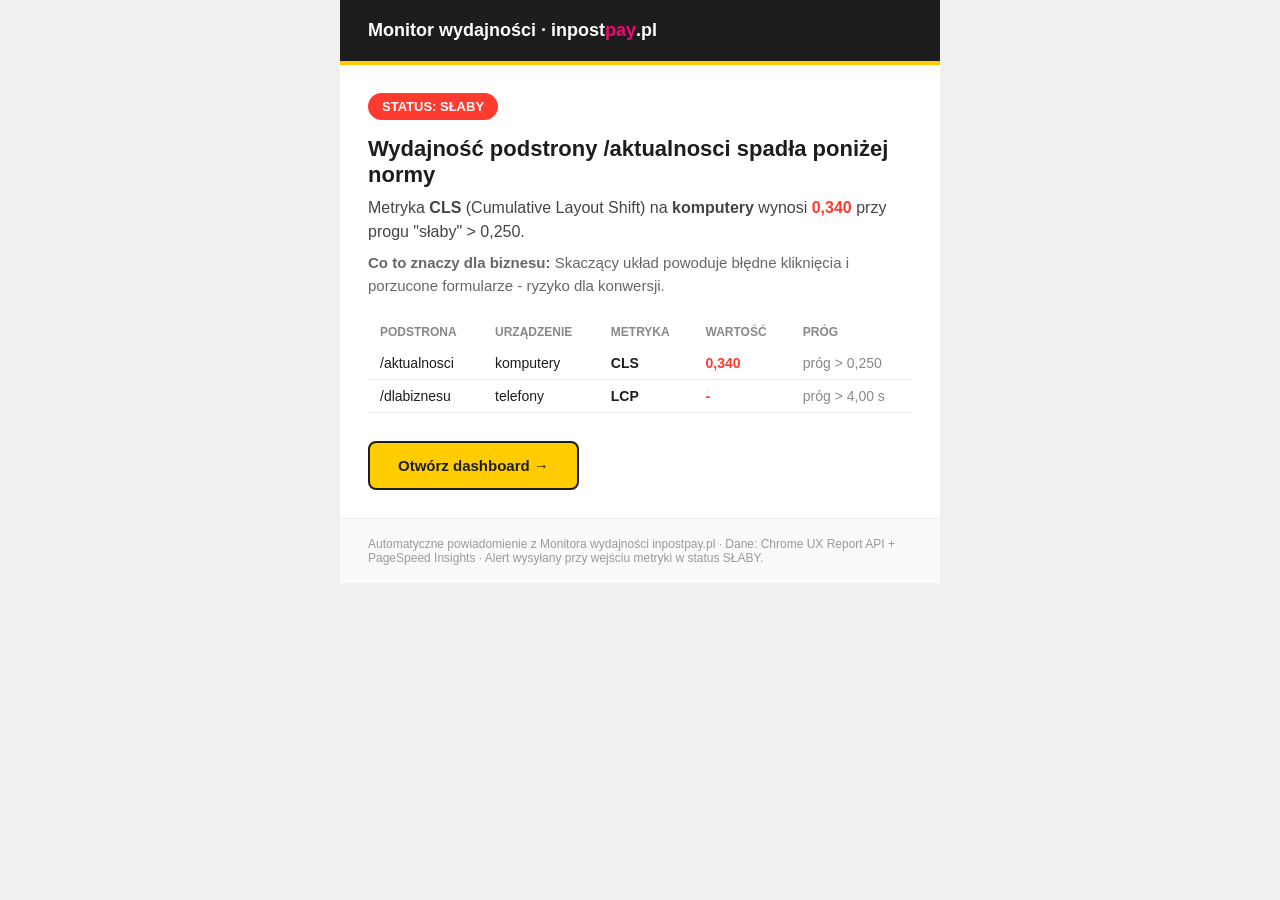
==== docs/alerts/ostatni-alert.html @ 341c6a27 "pomiar 2026-07-07T10:46Z" ====
<!DOCTYPE html>
<html lang="pl"><head><meta charset="utf-8">
<meta name="viewport" content="width=device-width, initial-scale=1">
<meta name="robots" content="noindex, nofollow"></head>
<body style="margin:0;background:#f0f0f0;font-family:Arial,Helvetica,sans-serif;color:#1D1D1D;">
<div style="max-width:600px;margin:0 auto;background:#fff;">
  <div style="background:#1D1D1D;padding:20px 28px;border-bottom:4px solid #FFCC00;">
    <span style="color:#fff;font-size:18px;font-weight:700;">Monitor wydajności · inpost</span><span
      style="color:#EC0E6E;font-size:18px;font-weight:800;">pay</span><span
      style="color:#fff;font-size:18px;font-weight:700;">.pl</span>
  </div>
  <div style="padding:28px;">
    
    <div style="background:#FF3B30;color:#fff;display:inline-block;padding:6px 14px;
         border-radius:20px;font-size:13px;font-weight:700;">STATUS: SŁABY</div>
    <h1 style="font-size:22px;margin:16px 0 8px;">Wydajność podstrony /aktualnosci
        spadła poniżej normy</h1>
    <p style="font-size:16px;line-height:1.5;color:#444;margin:0 0 8px;">
      Metryka <b>CLS</b> (Cumulative Layout Shift) na
      <b>komputery</b> wynosi
      <b style="color:#FF3B30;">0,340</b>
      przy progu &quot;słaby&quot; &gt; 0,250.
    </p>
    <p style="font-size:15px;line-height:1.5;color:#666;margin:0 0 20px;">
      <b>Co to znaczy dla biznesu:</b> Skaczący układ powoduje błędne kliknięcia i porzucone formularze - ryzyko dla konwersji.
    </p>
    <table style="width:100%;border-collapse:collapse;font-size:14px;">
      <thead><tr style="text-align:left;color:#888;font-size:12px;text-transform:uppercase;">
        <th style="padding:8px 12px;">Podstrona</th><th style="padding:8px 12px;">Urządzenie</th>
        <th style="padding:8px 12px;">Metryka</th><th style="padding:8px 12px;">Wartość</th>
        <th style="padding:8px 12px;">Próg</th></tr></thead>
      <tbody><tr><td style="padding:8px 12px;border-bottom:1px solid #eee;">/aktualnosci</td><td style="padding:8px 12px;border-bottom:1px solid #eee;">komputery</td><td style="padding:8px 12px;border-bottom:1px solid #eee;"><b>CLS</b></td><td style="padding:8px 12px;border-bottom:1px solid #eee;color:#FF3B30;font-weight:700;">0,340</td><td style="padding:8px 12px;border-bottom:1px solid #eee;color:#888;">próg &gt; 0,250</td></tr><tr><td style="padding:8px 12px;border-bottom:1px solid #eee;">/dlabiznesu</td><td style="padding:8px 12px;border-bottom:1px solid #eee;">telefony</td><td style="padding:8px 12px;border-bottom:1px solid #eee;"><b>LCP</b></td><td style="padding:8px 12px;border-bottom:1px solid #eee;color:#FF3B30;font-weight:700;">-</td><td style="padding:8px 12px;border-bottom:1px solid #eee;color:#888;">próg &gt; 4,00 s</td></tr></tbody>
    </table>
    
    <div style="margin-top:28px;">
      <a href="" style="background:#FFCC00;color:#1D1D1D;text-decoration:none;
         padding:14px 28px;border-radius:8px;font-weight:800;font-size:15px;display:inline-block;
         border:2px solid #1D1D1D;">Otwórz dashboard →</a>
    </div>
  </div>
  <div style="padding:18px 28px;background:#fafafa;color:#999;font-size:12px;border-top:1px solid #eee;">
    Automatyczne powiadomienie z Monitora wydajności inpostpay.pl · Dane: Chrome UX Report API +
    PageSpeed Insights · Alert wysyłany przy wejściu metryki w status SŁABY.
  </div>
</div></body></html>
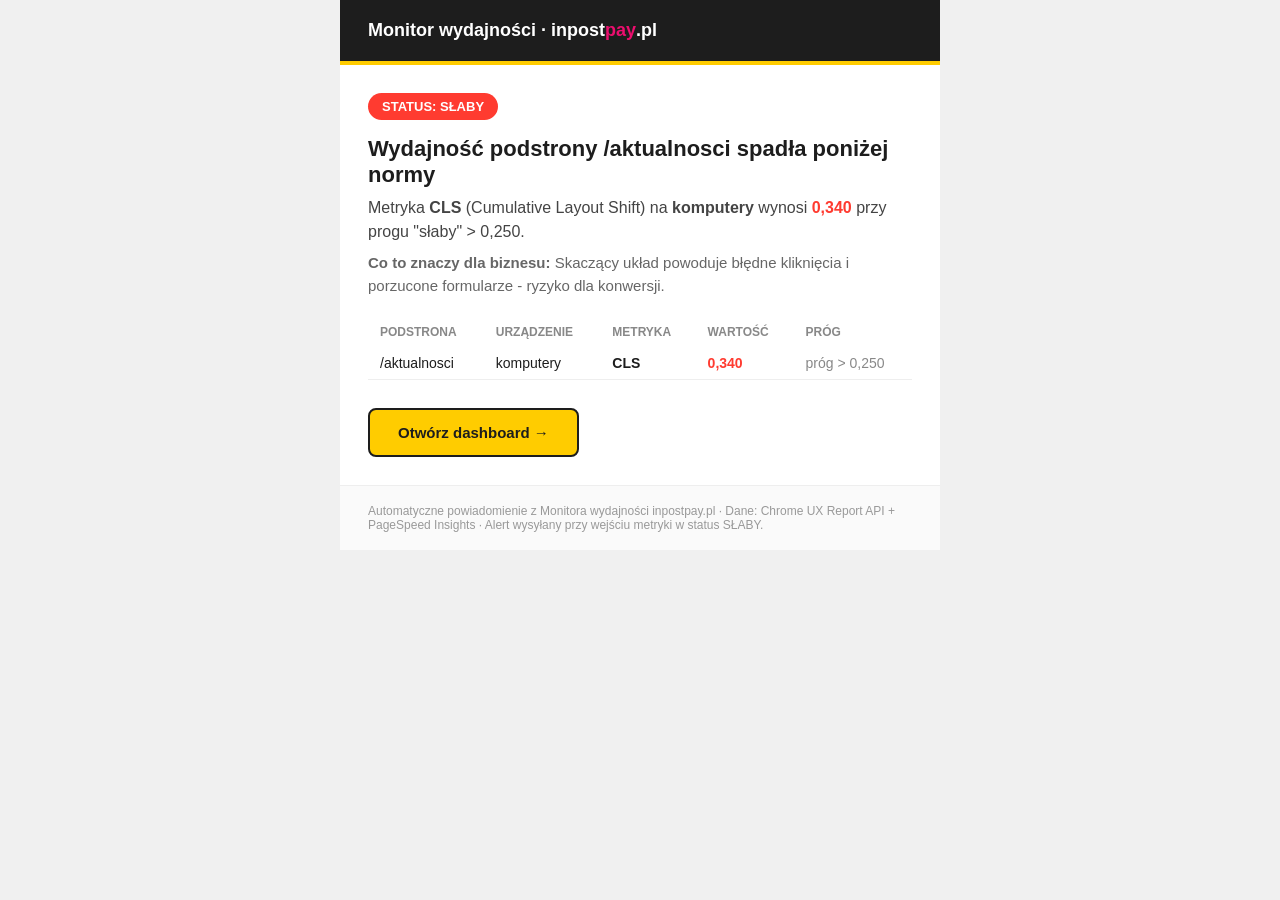
==== commit 2f492dc9: "pomiar 2026-07-08T10:05Z" ====
--- a/docs/alerts/ostatni-alert.html
+++ b/docs/alerts/ostatni-alert.html
@@ -29,7 +29,7 @@
         <th style="padding:8px 12px;">Podstrona</th><th style="padding:8px 12px;">Urządzenie</th>
         <th style="padding:8px 12px;">Metryka</th><th style="padding:8px 12px;">Wartość</th>
         <th style="padding:8px 12px;">Próg</th></tr></thead>
-      <tbody><tr><td style="padding:8px 12px;border-bottom:1px solid #eee;">/aktualnosci</td><td style="padding:8px 12px;border-bottom:1px solid #eee;">komputery</td><td style="padding:8px 12px;border-bottom:1px solid #eee;"><b>CLS</b></td><td style="padding:8px 12px;border-bottom:1px solid #eee;color:#FF3B30;font-weight:700;">0,340</td><td style="padding:8px 12px;border-bottom:1px solid #eee;color:#888;">próg &gt; 0,250</td></tr><tr><td style="padding:8px 12px;border-bottom:1px solid #eee;">/dlabiznesu</td><td style="padding:8px 12px;border-bottom:1px solid #eee;">telefony</td><td style="padding:8px 12px;border-bottom:1px solid #eee;"><b>LCP</b></td><td style="padding:8px 12px;border-bottom:1px solid #eee;color:#FF3B30;font-weight:700;">-</td><td style="padding:8px 12px;border-bottom:1px solid #eee;color:#888;">próg &gt; 4,00 s</td></tr></tbody>
+      <tbody><tr><td style="padding:8px 12px;border-bottom:1px solid #eee;">/aktualnosci</td><td style="padding:8px 12px;border-bottom:1px solid #eee;">komputery</td><td style="padding:8px 12px;border-bottom:1px solid #eee;"><b>CLS</b></td><td style="padding:8px 12px;border-bottom:1px solid #eee;color:#FF3B30;font-weight:700;">0,340</td><td style="padding:8px 12px;border-bottom:1px solid #eee;color:#888;">próg &gt; 0,250</td></tr></tbody>
     </table>
     
     <div style="margin-top:28px;">
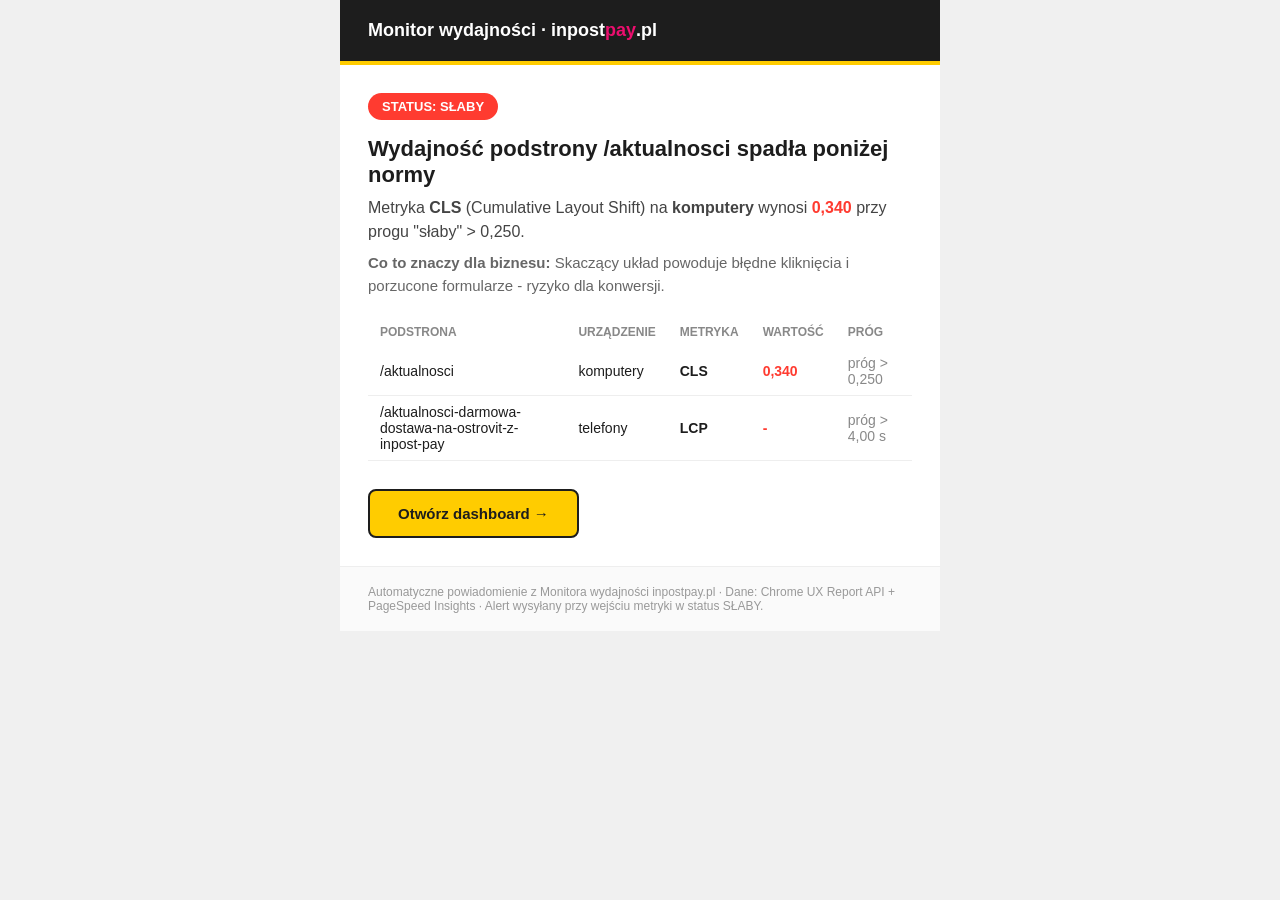
==== commit ab04bfc9: "pomiar 2026-07-09T10:56Z" ====
--- a/docs/alerts/ostatni-alert.html
+++ b/docs/alerts/ostatni-alert.html
@@ -29,7 +29,7 @@
         <th style="padding:8px 12px;">Podstrona</th><th style="padding:8px 12px;">Urządzenie</th>
         <th style="padding:8px 12px;">Metryka</th><th style="padding:8px 12px;">Wartość</th>
         <th style="padding:8px 12px;">Próg</th></tr></thead>
-      <tbody><tr><td style="padding:8px 12px;border-bottom:1px solid #eee;">/aktualnosci</td><td style="padding:8px 12px;border-bottom:1px solid #eee;">komputery</td><td style="padding:8px 12px;border-bottom:1px solid #eee;"><b>CLS</b></td><td style="padding:8px 12px;border-bottom:1px solid #eee;color:#FF3B30;font-weight:700;">0,340</td><td style="padding:8px 12px;border-bottom:1px solid #eee;color:#888;">próg &gt; 0,250</td></tr></tbody>
+      <tbody><tr><td style="padding:8px 12px;border-bottom:1px solid #eee;">/aktualnosci</td><td style="padding:8px 12px;border-bottom:1px solid #eee;">komputery</td><td style="padding:8px 12px;border-bottom:1px solid #eee;"><b>CLS</b></td><td style="padding:8px 12px;border-bottom:1px solid #eee;color:#FF3B30;font-weight:700;">0,340</td><td style="padding:8px 12px;border-bottom:1px solid #eee;color:#888;">próg &gt; 0,250</td></tr><tr><td style="padding:8px 12px;border-bottom:1px solid #eee;">/aktualnosci-darmowa-dostawa-na-ostrovit-z-inpost-pay</td><td style="padding:8px 12px;border-bottom:1px solid #eee;">telefony</td><td style="padding:8px 12px;border-bottom:1px solid #eee;"><b>LCP</b></td><td style="padding:8px 12px;border-bottom:1px solid #eee;color:#FF3B30;font-weight:700;">-</td><td style="padding:8px 12px;border-bottom:1px solid #eee;color:#888;">próg &gt; 4,00 s</td></tr></tbody>
     </table>
     
     <div style="margin-top:28px;">
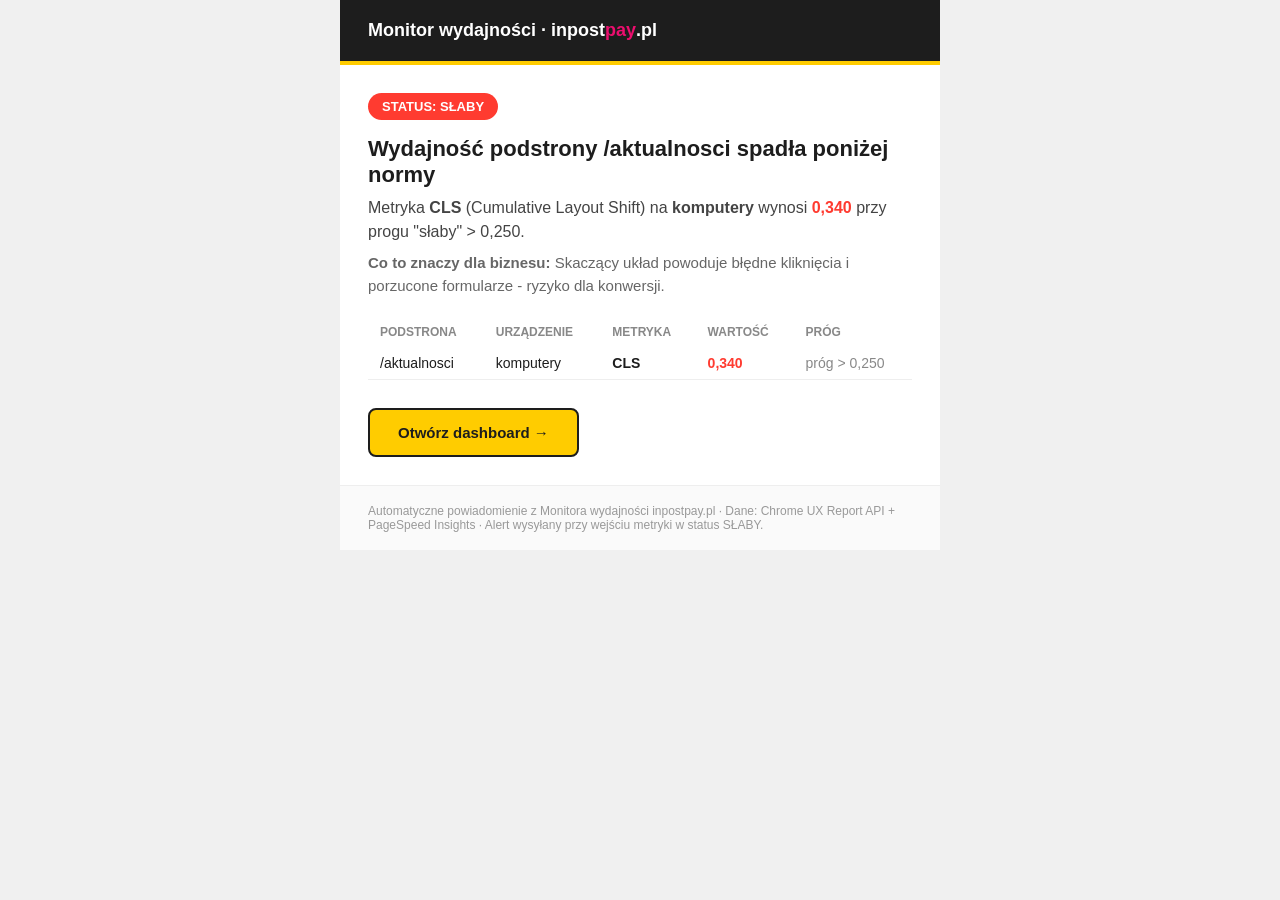
==== commit 468731fc: "pomiar 2026-07-10T10:50Z" ====
--- a/docs/alerts/ostatni-alert.html
+++ b/docs/alerts/ostatni-alert.html
@@ -29,7 +29,7 @@
         <th style="padding:8px 12px;">Podstrona</th><th style="padding:8px 12px;">Urządzenie</th>
         <th style="padding:8px 12px;">Metryka</th><th style="padding:8px 12px;">Wartość</th>
         <th style="padding:8px 12px;">Próg</th></tr></thead>
-      <tbody><tr><td style="padding:8px 12px;border-bottom:1px solid #eee;">/aktualnosci</td><td style="padding:8px 12px;border-bottom:1px solid #eee;">komputery</td><td style="padding:8px 12px;border-bottom:1px solid #eee;"><b>CLS</b></td><td style="padding:8px 12px;border-bottom:1px solid #eee;color:#FF3B30;font-weight:700;">0,340</td><td style="padding:8px 12px;border-bottom:1px solid #eee;color:#888;">próg &gt; 0,250</td></tr><tr><td style="padding:8px 12px;border-bottom:1px solid #eee;">/aktualnosci-darmowa-dostawa-na-ostrovit-z-inpost-pay</td><td style="padding:8px 12px;border-bottom:1px solid #eee;">telefony</td><td style="padding:8px 12px;border-bottom:1px solid #eee;"><b>LCP</b></td><td style="padding:8px 12px;border-bottom:1px solid #eee;color:#FF3B30;font-weight:700;">-</td><td style="padding:8px 12px;border-bottom:1px solid #eee;color:#888;">próg &gt; 4,00 s</td></tr></tbody>
+      <tbody><tr><td style="padding:8px 12px;border-bottom:1px solid #eee;">/aktualnosci</td><td style="padding:8px 12px;border-bottom:1px solid #eee;">komputery</td><td style="padding:8px 12px;border-bottom:1px solid #eee;"><b>CLS</b></td><td style="padding:8px 12px;border-bottom:1px solid #eee;color:#FF3B30;font-weight:700;">0,340</td><td style="padding:8px 12px;border-bottom:1px solid #eee;color:#888;">próg &gt; 0,250</td></tr></tbody>
     </table>
     
     <div style="margin-top:28px;">
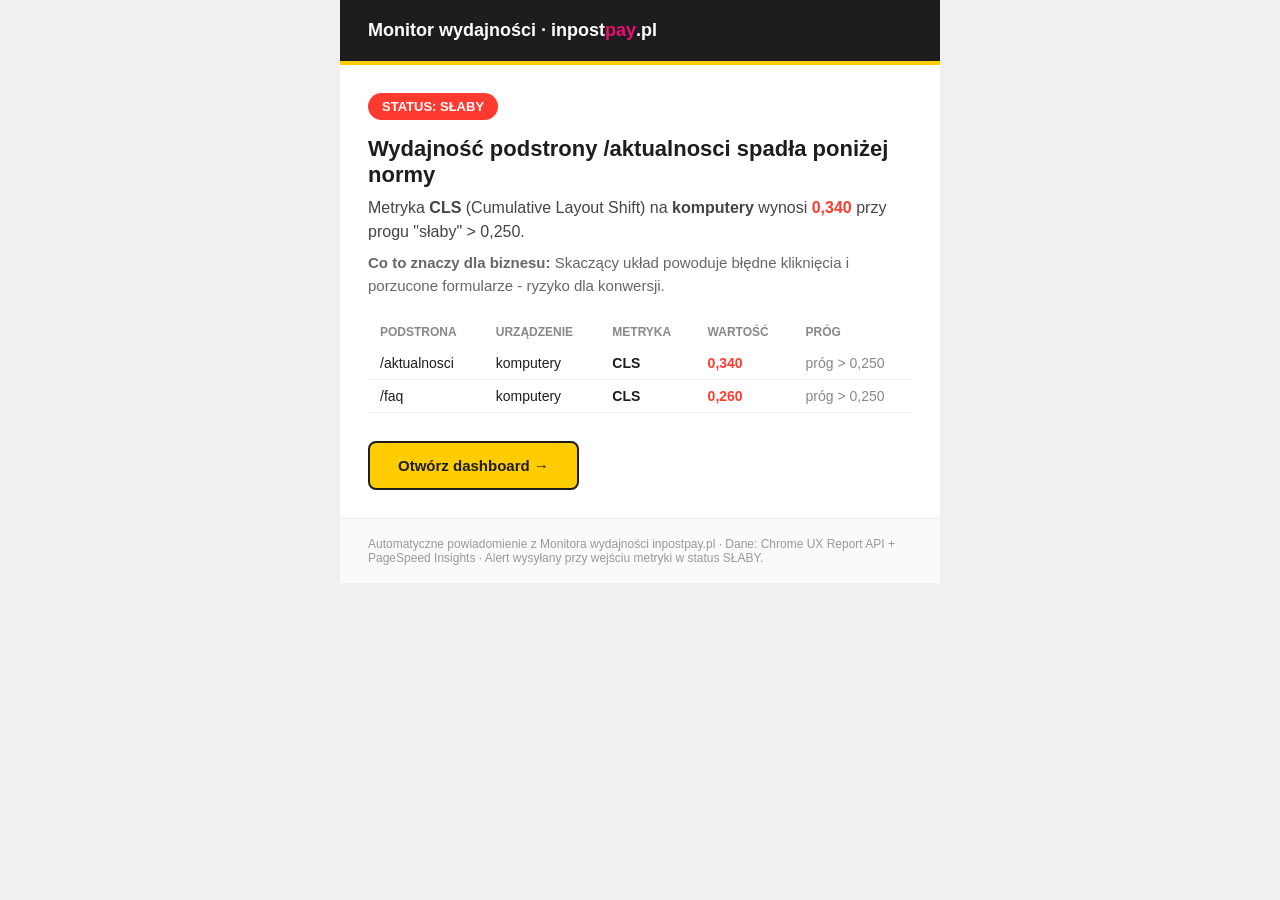
==== commit 247ad891: "pomiar 2026-07-16T09:22Z" ====
--- a/docs/alerts/ostatni-alert.html
+++ b/docs/alerts/ostatni-alert.html
@@ -29,7 +29,7 @@
         <th style="padding:8px 12px;">Podstrona</th><th style="padding:8px 12px;">Urządzenie</th>
         <th style="padding:8px 12px;">Metryka</th><th style="padding:8px 12px;">Wartość</th>
         <th style="padding:8px 12px;">Próg</th></tr></thead>
-      <tbody><tr><td style="padding:8px 12px;border-bottom:1px solid #eee;">/aktualnosci</td><td style="padding:8px 12px;border-bottom:1px solid #eee;">komputery</td><td style="padding:8px 12px;border-bottom:1px solid #eee;"><b>CLS</b></td><td style="padding:8px 12px;border-bottom:1px solid #eee;color:#FF3B30;font-weight:700;">0,340</td><td style="padding:8px 12px;border-bottom:1px solid #eee;color:#888;">próg &gt; 0,250</td></tr></tbody>
+      <tbody><tr><td style="padding:8px 12px;border-bottom:1px solid #eee;">/aktualnosci</td><td style="padding:8px 12px;border-bottom:1px solid #eee;">komputery</td><td style="padding:8px 12px;border-bottom:1px solid #eee;"><b>CLS</b></td><td style="padding:8px 12px;border-bottom:1px solid #eee;color:#FF3B30;font-weight:700;">0,340</td><td style="padding:8px 12px;border-bottom:1px solid #eee;color:#888;">próg &gt; 0,250</td></tr><tr><td style="padding:8px 12px;border-bottom:1px solid #eee;">/faq</td><td style="padding:8px 12px;border-bottom:1px solid #eee;">komputery</td><td style="padding:8px 12px;border-bottom:1px solid #eee;"><b>CLS</b></td><td style="padding:8px 12px;border-bottom:1px solid #eee;color:#FF3B30;font-weight:700;">0,260</td><td style="padding:8px 12px;border-bottom:1px solid #eee;color:#888;">próg &gt; 0,250</td></tr></tbody>
     </table>
     
     <div style="margin-top:28px;">
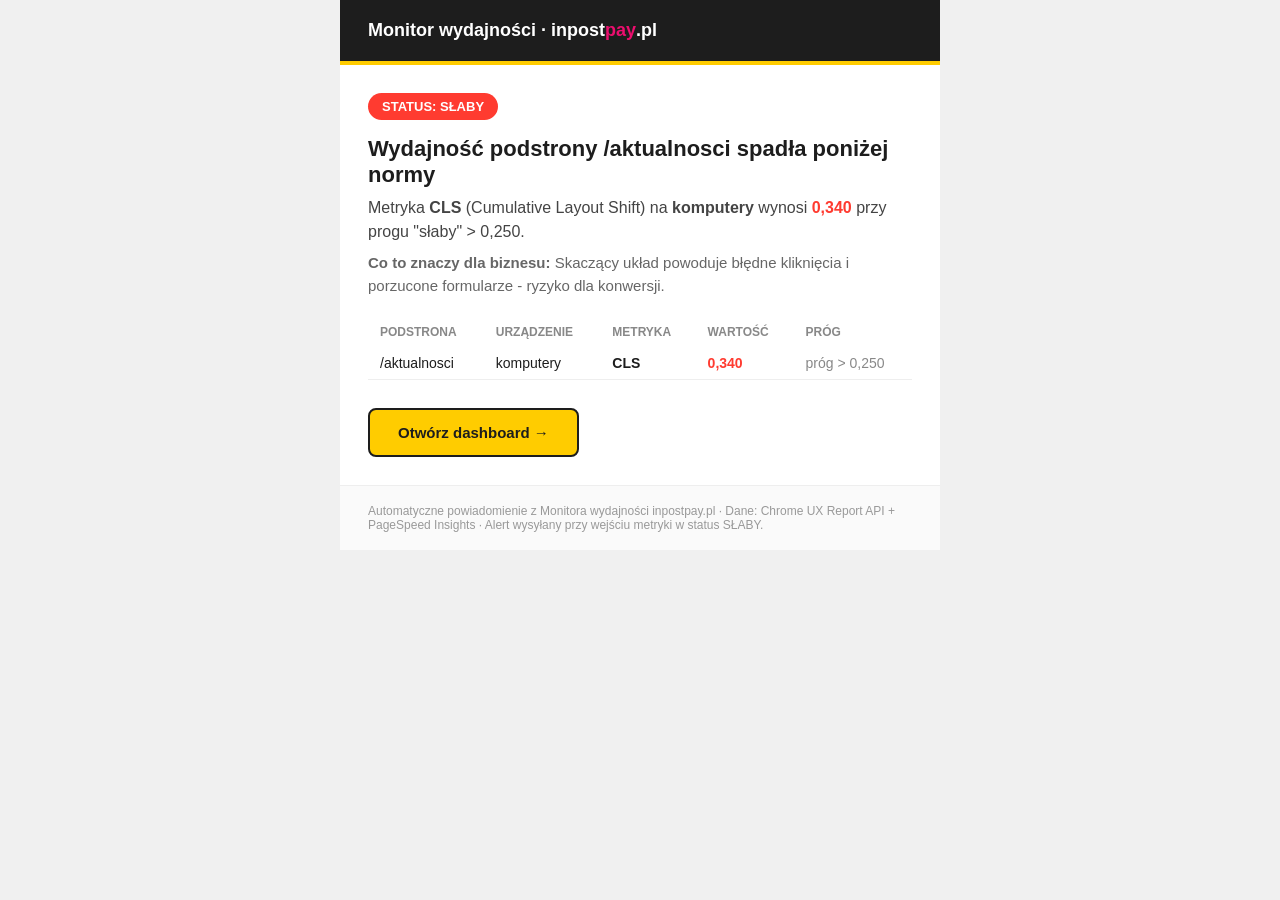
==== commit 548842b7: "pomiar 2026-07-17T09:16Z" ====
--- a/docs/alerts/ostatni-alert.html
+++ b/docs/alerts/ostatni-alert.html
@@ -29,7 +29,7 @@
         <th style="padding:8px 12px;">Podstrona</th><th style="padding:8px 12px;">Urządzenie</th>
         <th style="padding:8px 12px;">Metryka</th><th style="padding:8px 12px;">Wartość</th>
         <th style="padding:8px 12px;">Próg</th></tr></thead>
-      <tbody><tr><td style="padding:8px 12px;border-bottom:1px solid #eee;">/aktualnosci</td><td style="padding:8px 12px;border-bottom:1px solid #eee;">komputery</td><td style="padding:8px 12px;border-bottom:1px solid #eee;"><b>CLS</b></td><td style="padding:8px 12px;border-bottom:1px solid #eee;color:#FF3B30;font-weight:700;">0,340</td><td style="padding:8px 12px;border-bottom:1px solid #eee;color:#888;">próg &gt; 0,250</td></tr><tr><td style="padding:8px 12px;border-bottom:1px solid #eee;">/faq</td><td style="padding:8px 12px;border-bottom:1px solid #eee;">komputery</td><td style="padding:8px 12px;border-bottom:1px solid #eee;"><b>CLS</b></td><td style="padding:8px 12px;border-bottom:1px solid #eee;color:#FF3B30;font-weight:700;">0,260</td><td style="padding:8px 12px;border-bottom:1px solid #eee;color:#888;">próg &gt; 0,250</td></tr></tbody>
+      <tbody><tr><td style="padding:8px 12px;border-bottom:1px solid #eee;">/aktualnosci</td><td style="padding:8px 12px;border-bottom:1px solid #eee;">komputery</td><td style="padding:8px 12px;border-bottom:1px solid #eee;"><b>CLS</b></td><td style="padding:8px 12px;border-bottom:1px solid #eee;color:#FF3B30;font-weight:700;">0,340</td><td style="padding:8px 12px;border-bottom:1px solid #eee;color:#888;">próg &gt; 0,250</td></tr></tbody>
     </table>
     
     <div style="margin-top:28px;">
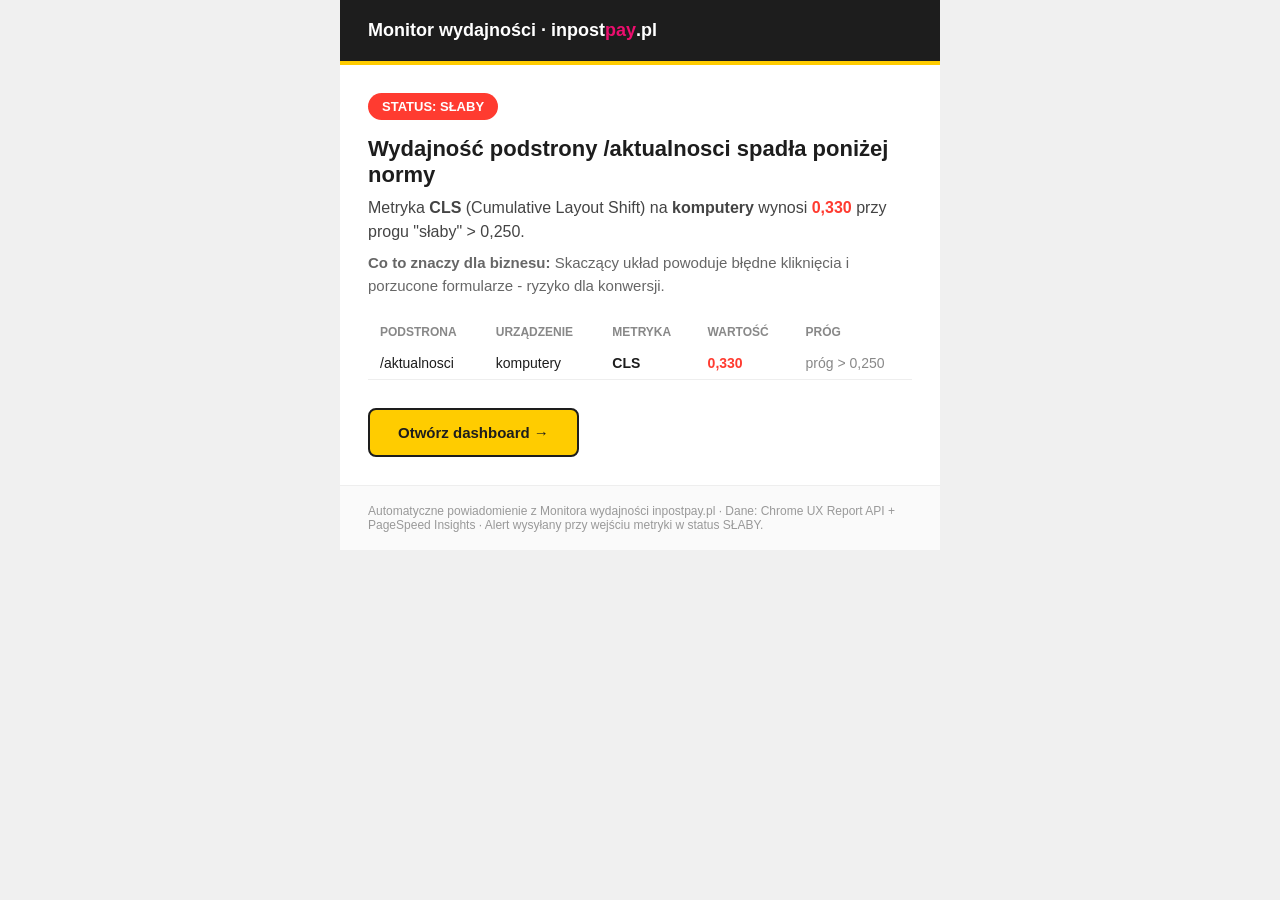
==== commit bfd9bc45: "pomiar 2026-07-18T08:56Z" ====
--- a/docs/alerts/ostatni-alert.html
+++ b/docs/alerts/ostatni-alert.html
@@ -18,7 +18,7 @@
     <p style="font-size:16px;line-height:1.5;color:#444;margin:0 0 8px;">
       Metryka <b>CLS</b> (Cumulative Layout Shift) na
       <b>komputery</b> wynosi
-      <b style="color:#FF3B30;">0,340</b>
+      <b style="color:#FF3B30;">0,330</b>
       przy progu &quot;słaby&quot; &gt; 0,250.
     </p>
     <p style="font-size:15px;line-height:1.5;color:#666;margin:0 0 20px;">
@@ -29,7 +29,7 @@
         <th style="padding:8px 12px;">Podstrona</th><th style="padding:8px 12px;">Urządzenie</th>
         <th style="padding:8px 12px;">Metryka</th><th style="padding:8px 12px;">Wartość</th>
         <th style="padding:8px 12px;">Próg</th></tr></thead>
-      <tbody><tr><td style="padding:8px 12px;border-bottom:1px solid #eee;">/aktualnosci</td><td style="padding:8px 12px;border-bottom:1px solid #eee;">komputery</td><td style="padding:8px 12px;border-bottom:1px solid #eee;"><b>CLS</b></td><td style="padding:8px 12px;border-bottom:1px solid #eee;color:#FF3B30;font-weight:700;">0,340</td><td style="padding:8px 12px;border-bottom:1px solid #eee;color:#888;">próg &gt; 0,250</td></tr></tbody>
+      <tbody><tr><td style="padding:8px 12px;border-bottom:1px solid #eee;">/aktualnosci</td><td style="padding:8px 12px;border-bottom:1px solid #eee;">komputery</td><td style="padding:8px 12px;border-bottom:1px solid #eee;"><b>CLS</b></td><td style="padding:8px 12px;border-bottom:1px solid #eee;color:#FF3B30;font-weight:700;">0,330</td><td style="padding:8px 12px;border-bottom:1px solid #eee;color:#888;">próg &gt; 0,250</td></tr></tbody>
     </table>
     
     <div style="margin-top:28px;">
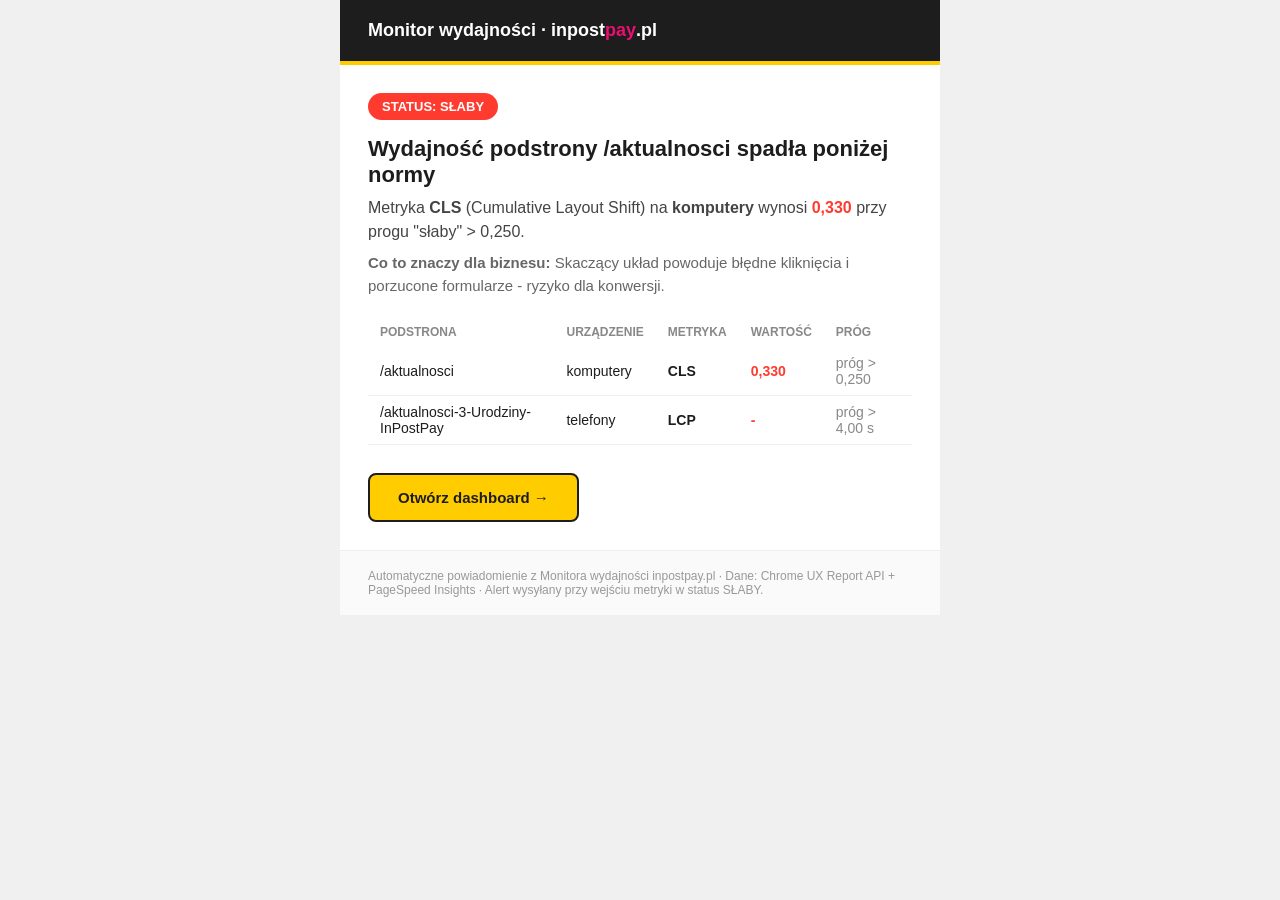
==== commit 0b5b8a7f: "pomiar 2026-07-22T09:57Z" ====
--- a/docs/alerts/ostatni-alert.html
+++ b/docs/alerts/ostatni-alert.html
@@ -29,7 +29,7 @@
         <th style="padding:8px 12px;">Podstrona</th><th style="padding:8px 12px;">Urządzenie</th>
         <th style="padding:8px 12px;">Metryka</th><th style="padding:8px 12px;">Wartość</th>
         <th style="padding:8px 12px;">Próg</th></tr></thead>
-      <tbody><tr><td style="padding:8px 12px;border-bottom:1px solid #eee;">/aktualnosci</td><td style="padding:8px 12px;border-bottom:1px solid #eee;">komputery</td><td style="padding:8px 12px;border-bottom:1px solid #eee;"><b>CLS</b></td><td style="padding:8px 12px;border-bottom:1px solid #eee;color:#FF3B30;font-weight:700;">0,330</td><td style="padding:8px 12px;border-bottom:1px solid #eee;color:#888;">próg &gt; 0,250</td></tr></tbody>
+      <tbody><tr><td style="padding:8px 12px;border-bottom:1px solid #eee;">/aktualnosci</td><td style="padding:8px 12px;border-bottom:1px solid #eee;">komputery</td><td style="padding:8px 12px;border-bottom:1px solid #eee;"><b>CLS</b></td><td style="padding:8px 12px;border-bottom:1px solid #eee;color:#FF3B30;font-weight:700;">0,330</td><td style="padding:8px 12px;border-bottom:1px solid #eee;color:#888;">próg &gt; 0,250</td></tr><tr><td style="padding:8px 12px;border-bottom:1px solid #eee;">/aktualnosci-3-Urodziny-InPostPay</td><td style="padding:8px 12px;border-bottom:1px solid #eee;">telefony</td><td style="padding:8px 12px;border-bottom:1px solid #eee;"><b>LCP</b></td><td style="padding:8px 12px;border-bottom:1px solid #eee;color:#FF3B30;font-weight:700;">-</td><td style="padding:8px 12px;border-bottom:1px solid #eee;color:#888;">próg &gt; 4,00 s</td></tr></tbody>
     </table>
     
     <div style="margin-top:28px;">
